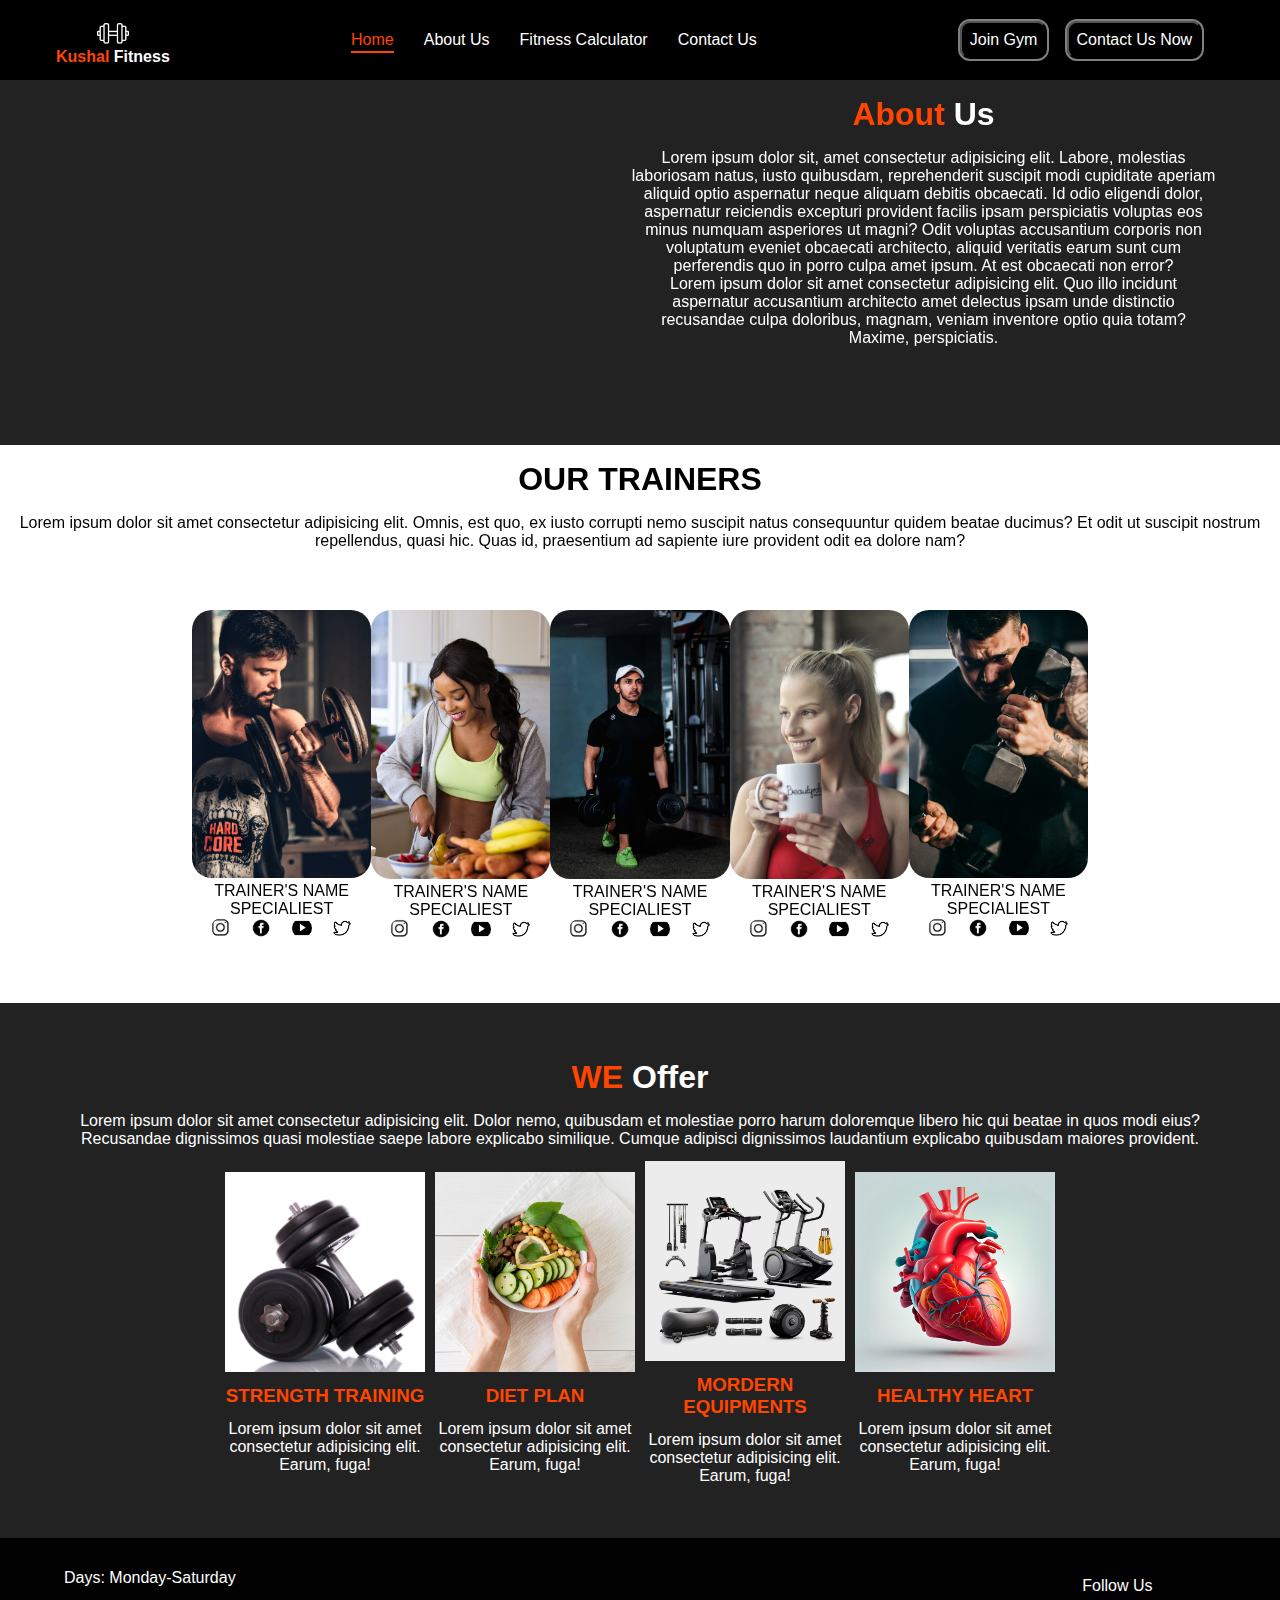
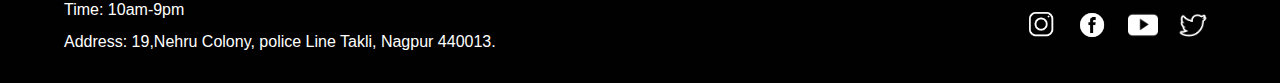
==== about.html @ 18bfcd04 "organising home and creating gallary section" ====
<!DOCTYPE html>
<html lang="en">

<head>
    <meta charset="UTF-8">
    <meta name="viewport" content="width=device-width, initial-scale=1.0">
    <title>Kushal Fitness</title>
    <link rel="stylesheet" href="./common.css">
    <link rel="stylesheet" href="./about.css">
    <link rel="shortcut icon" href="gymico.ico" type="image/x-icon">
</head>

<body>
    <div class="header">
        <div class="left">
            <img src="./logos/mainlogo.png" alt="Kushal fitness">
            <p><span class="orange">Kushal</span> Fitness</p>

        </div>
        <div class="mid">
            <ul class="navbar">
                <li><a href="#" class="active">Home</a></li>
                <li><a href="#">About Us</a></li>
                <li><a href="#">Fitness Calculator</a></li>
                <li><a href="#">Contact Us</a></li>
            </ul>
        </div>
        <div class="right">
            <button class="btn">Join Gym</button>
            <button class="btn">Contact Us Now</button>
        </div>
    </div>
    <!-- <div class="center-buttons">
        <div class="right">
            <button class="btn">Join Gym</button>
            <button class="btn">Contact Us Now</button>
        </div>
    </div> -->
    <div class="about-main">
        <div class="about-container">
            <iframe width="560" height="315" src="https://www.youtube.com/embed/f6t9TQqdUzg"
                title="YouTube video player" frameborder="0"
                allow="accelerometer; autoplay; clipboard-write; encrypted-media; gyroscope; picture-in-picture; web-share"
                allowfullscreen></iframe>
            <div class="main-container">
                <h1><span>About</span> Us</h1>
                <p>Lorem ipsum dolor sit, amet consectetur adipisicing elit. Labore, molestias laboriosam natus, iusto
                    quibusdam, reprehenderit suscipit modi cupiditate aperiam aliquid optio aspernatur neque aliquam
                    debitis obcaecati. Id odio eligendi dolor, aspernatur reiciendis excepturi provident facilis ipsam
                    perspiciatis voluptas eos minus numquam asperiores ut magni? Odit voluptas accusantium corporis non
                    voluptatum eveniet obcaecati architecto, aliquid veritatis earum sunt cum perferendis quo in porro
                    culpa amet ipsum. At est obcaecati non error?
                </p>
                <p>
                    Lorem ipsum dolor sit amet consectetur adipisicing elit. Quo illo incidunt aspernatur accusantium
                    architecto amet delectus ipsam unde distinctio recusandae culpa doloribus, magnam, veniam inventore
                    optio quia totam? Maxime, perspiciatis.
                </p>
            </div>
        </div>
    </div>
    <!-- <div class="part">
        <img src="aboutmainbackgroundedited.jpg" alt="">
    </div> -->
    <div class="our-trainers">
        <h1>OUR TRAINERS</h1>
        <p>Lorem ipsum dolor sit amet consectetur adipisicing elit. Omnis, est quo, ex iusto corrupti nemo suscipit
            natus consequuntur quidem beatae ducimus? Et odit ut suscipit nostrum repellendus, quasi hic. Quas id,
            praesentium ad sapiente iure provident odit ea dolore nam?</p>
        <div class="trainer-container">
            <div class="card">
                <img src="./Trainers/trainerone.jpg" alt="" width="100%">
                <div class="name">TRAINER'S NAME</div>
                <div class="spec">SPECIALIEST</div>
                <div class="follow">
                    <img src="./logos/insta.png" alt="instagram">
                    <img src="./logos/facebook.png" alt="facebook">
                    <img src="./logos/youtube.png" alt="youtube">
                    <img src="./logos/twitter.png" alt="twitter">
                </div>
            </div>
            <div class="card">
                <img src="./Trainers/trainertwo.jpg" alt="" width="100%">
                <div class="name">TRAINER'S NAME</div>
                <div class="spec">SPECIALIEST</div>
                <div class="follow">
                    <img src="./logos/insta.png" alt="instagram">
                    <img src="./logos/facebook.png" alt="facebook">
                    <img src="./logos/youtube.png" alt="youtube">
                    <img src="./logos/twitter.png" alt="twitter">
                </div>
            </div>
            <div class="card">
                <img src="./Trainers/trainerthree.jpg" alt="" width="100%">
                <div class="name">TRAINER'S NAME</div>
                <div class="spec">SPECIALIEST</div>
                <div class="follow">
                    <img src="./logos/insta.png" alt="instagram">
                    <img src="./logos/facebook.png" alt="facebook">
                    <img src="./logos/youtube.png" alt="youtube">
                    <img src="./logos/twitter.png" alt="twitter">
                </div>
            </div>
            <div class="card">
                <img src="./Trainers/trainerfour.jpg" alt="" width="100%">
                <div class="name">TRAINER'S NAME</div>
                <div class="spec">SPECIALIEST</div>
                <div class="follow">
                    <img src="./logos/insta.png" alt="instagram">
                    <img src="./logos/facebook.png" alt="facebook">
                    <img src="./logos/youtube.png" alt="youtube">
                    <img src="./logos/twitter.png" alt="twitter">
                </div>
            </div>
            <div class="card">
                <img src="Trainers/trainerfive.jpg" alt="" width="100%">
                <div class="name">TRAINER'S NAME</div>
                <div class="spec">SPECIALIEST</div>
                <div class="follow">
                    <img src="./logos/insta.png" alt="instagram">
                    <img src="./logos/facebook.png" alt="facebook">
                    <img src="./logos/youtube.png" alt="youtube">
                    <img src="./logos/twitter.png" alt="twitter">
                </div>
            </div>
        </div>
    </div>
    <div class="we-offer">
        <h1><span>WE</span> Offer</h1>
        <p>Lorem ipsum dolor sit amet consectetur adipisicing elit. Dolor nemo, quibusdam et molestiae porro harum
            doloremque libero hic qui beatae in quos modi eius? Recusandae dignissimos quasi molestiae saepe labore
            explicabo similique. Cumque adipisci dignissimos laudantium explicabo quibusdam maiores provident.</p>
        <div class="offer-container">
            <div class="of-card">
                <div class="img-cont strength">
                    <div class="effect"></div>
                </div>
                <h3>STRENGTH TRAINING</h3>
                <p>Lorem ipsum dolor sit amet consectetur adipisicing elit. Earum, fuga!</p>
            </div>
            <div class="of-card">
                <div class="img-cont diet">
                    <div class="effect"></div>
                </div>
                <h3>DIET PLAN</h3>
                <p>Lorem ipsum dolor sit amet consectetur adipisicing elit. Earum, fuga!</p>
            </div>
            <div class="of-card">
                <div class="img-cont equip">
                    <div class="effect"></div>
                </div>
                <h3>MORDERN EQUIPMENTS</h3>
                <p>Lorem ipsum dolor sit amet consectetur adipisicing elit. Earum, fuga!</p>
            </div>
            <div class="of-card">
                <div class="img-cont heart">
                    <div class="effect"></div>
                </div>
                <h3>HEALTHY HEART</h3>
                <p>Lorem ipsum dolor sit amet consectetur adipisicing elit. Earum, fuga!</p>
            </div>
        </div>
    </div>
    <div class="lower-footer">
        <div class="footer">
            <div class="shedule">
                Days: Monday-Saturday
                <br>
                Time: 10am-9pm
                <br>
                Address: 19,Nehru Colony, police Line Takli, Nagpur 440013.
            </div>
            <div class="follow">
                <p>Follow Us</p>
                <img src="./logos/insta.png" alt="instagram">
                <img src="./logos/facebook.png" alt="facebook">
                <img src="./logos/youtube.png" alt="youtube">
                <img src="./logos/twitter.png" alt="twitter">
            </div>
        </div>
    </div>
</body>

</html>
---- common.css ----
*{
    margin: 0;
    padding: 0;
    box-sizing: border-box;
}
body{
    font-family: 'Geologica', sans-serif;
    /* background-image: url('backgroundhorizontal.jpg'); */
    /* background-position: center; */
    /* background-size: cover;
    background-repeat: no-repeat; */
    /* background-color: black; */
}
.header{
    display: flex;
    justify-content: space-between;
    padding: 0 3.5em;
    width: 100%;
    height: 5em;
    align-items: center;
    background-color: black;
}
.orange{
    color: orangered
}
.left{
    text-align: center;
    color: white;
    font-weight: 800;
    font-size: 1em;
    line-height: .75em;
    animation-name: logorotate;
    animation-iteration-count: 1;
    animation-duration: 0.75s;
    
}
@keyframes logorotate {
    from{
        transform: rotateY(0deg);
    }
    to{
        transform: rotateY(360deg);
    }
   
}
.left img{
    filter: invert(100%);
    width: 2rem;
}
.right{
    width: 17.875em;
    justify-content: center;
    display: flex;
    justify-content: center;    
}
.navbar li{
    display: inline-block;
    font-size: 1em;
}
.navbar li a{
    color: white;
    text-decoration: none;
    margin: 2.125rem 0.8rem;
}
.navbar li a:hover, .navbar li a.active{
    color: orangered;
    cursor: pointer;
    border-bottom: 2px solid orangered;
    padding: 3px 0px;

}
.btn{
    font-family: 'Geologica', sans-serif;
    margin: 0 0.6em;
    padding: 0.5em 0.5em;
    outline: 0.125em solid gray;
    border-radius: 0.625em;
    background-color: black;
    color: white;
    font-size: 1em;
}
.btn:hover{
    background-color: orangered;
    border: 2px solid white;
    color: white;
    cursor: pointer;
    transform: scale(1.125); 
}


/* --------------FOOTER---------------- */
/* .lower-footer{
    display: none;
} */
.lower-footer .footer{
    color: white;
    width: 100%;
    background-color: rgba(1,1,1,1);
    padding: 1.5em 4em;
    display: flex;
    justify-content: space-between;
    /* margin-top: 2em; */
}
.lower-footer .shedule{
    line-height: 2;
}
.lower-footer .follow{
    text-align: center;
    line-height: 3;
}
.lower-footer .follow img{
    width: 30px;
    filter: invert(100%);
    margin: 0 0.5rem;
}
.lower-footer .follow img:hover{
    transform: scale(1.5);
}
---- about.css ----
.about-main{
    background-color: #222222;
}
.about-container{
    width: 90%;
    margin: 0px auto;
    display: flex;
    justify-content: space-between;
}
iframe{
    margin: 25px;
}
.main-container{
    text-align: center;
    width: 55%;
    color: white;
}
.part img{
    width: 100%;
}
.our-trainers{
    text-align: center;
}
.trainer-container{
    width: 70%;
    display: flex;
    margin: 60px auto;
    justify-content: space-evenly;
}
.card{
    width: 200px;
    text-align: center;
}
.card img{
    border-radius: 20px;
}
.card:hover{
    transform: translateY(-30px);
}
.follow img{
    width: 20px;
    /* filter: invert(100%); */
    margin: 0 0.5rem;
}
.follow img:hover{
    transform: scale(1.5);
}
/* =========WE-OFFER======== */
.we-offer{
    background-color: #222222;
    color: white;
    text-align: center;
    padding: 40px;
}
span{
    color: orangered;
}
h3{
    margin: 13px 0px;
    color: orangered;
}
h1{
    margin: 0.5em 0em;
}
.offer-container{
    width: 70%;
    display: flex;
    justify-content: space-evenly;
    margin: 0px auto;
}
.img-cont{
    width: 200px;
    height: 200px; 
}
.strength{
    background-image:url('./Weoffer/big-dumbbells-white.jpg');
    background-size: contain;
}
.diet{
    background-image:url('./Weoffer/diet.avif');
    background-size: contain;
}
.equip{
    background-image:url('./Weoffer/Modern\ Equipments.avif');
    background-size: contain;
}
.heart{
    background-image:url('./Weoffer/healty\ heart.avif');
    background-size: contain;
}
.effect{
    width: inherit;
    height: inherit;
}
.effect:hover{
    background-image: radial-gradient(circle at center, rgba(0,0,0,0.3) 0%,rgba(0,0,0,0.8) 100%);
}
.of-card p{
    color: white;
}
.of-card{
    width: 300px;
    text-align: center;
    display: flex;
    flex-direction: column;
    align-items: center;
    height: 350px;
    justify-content: center;
}
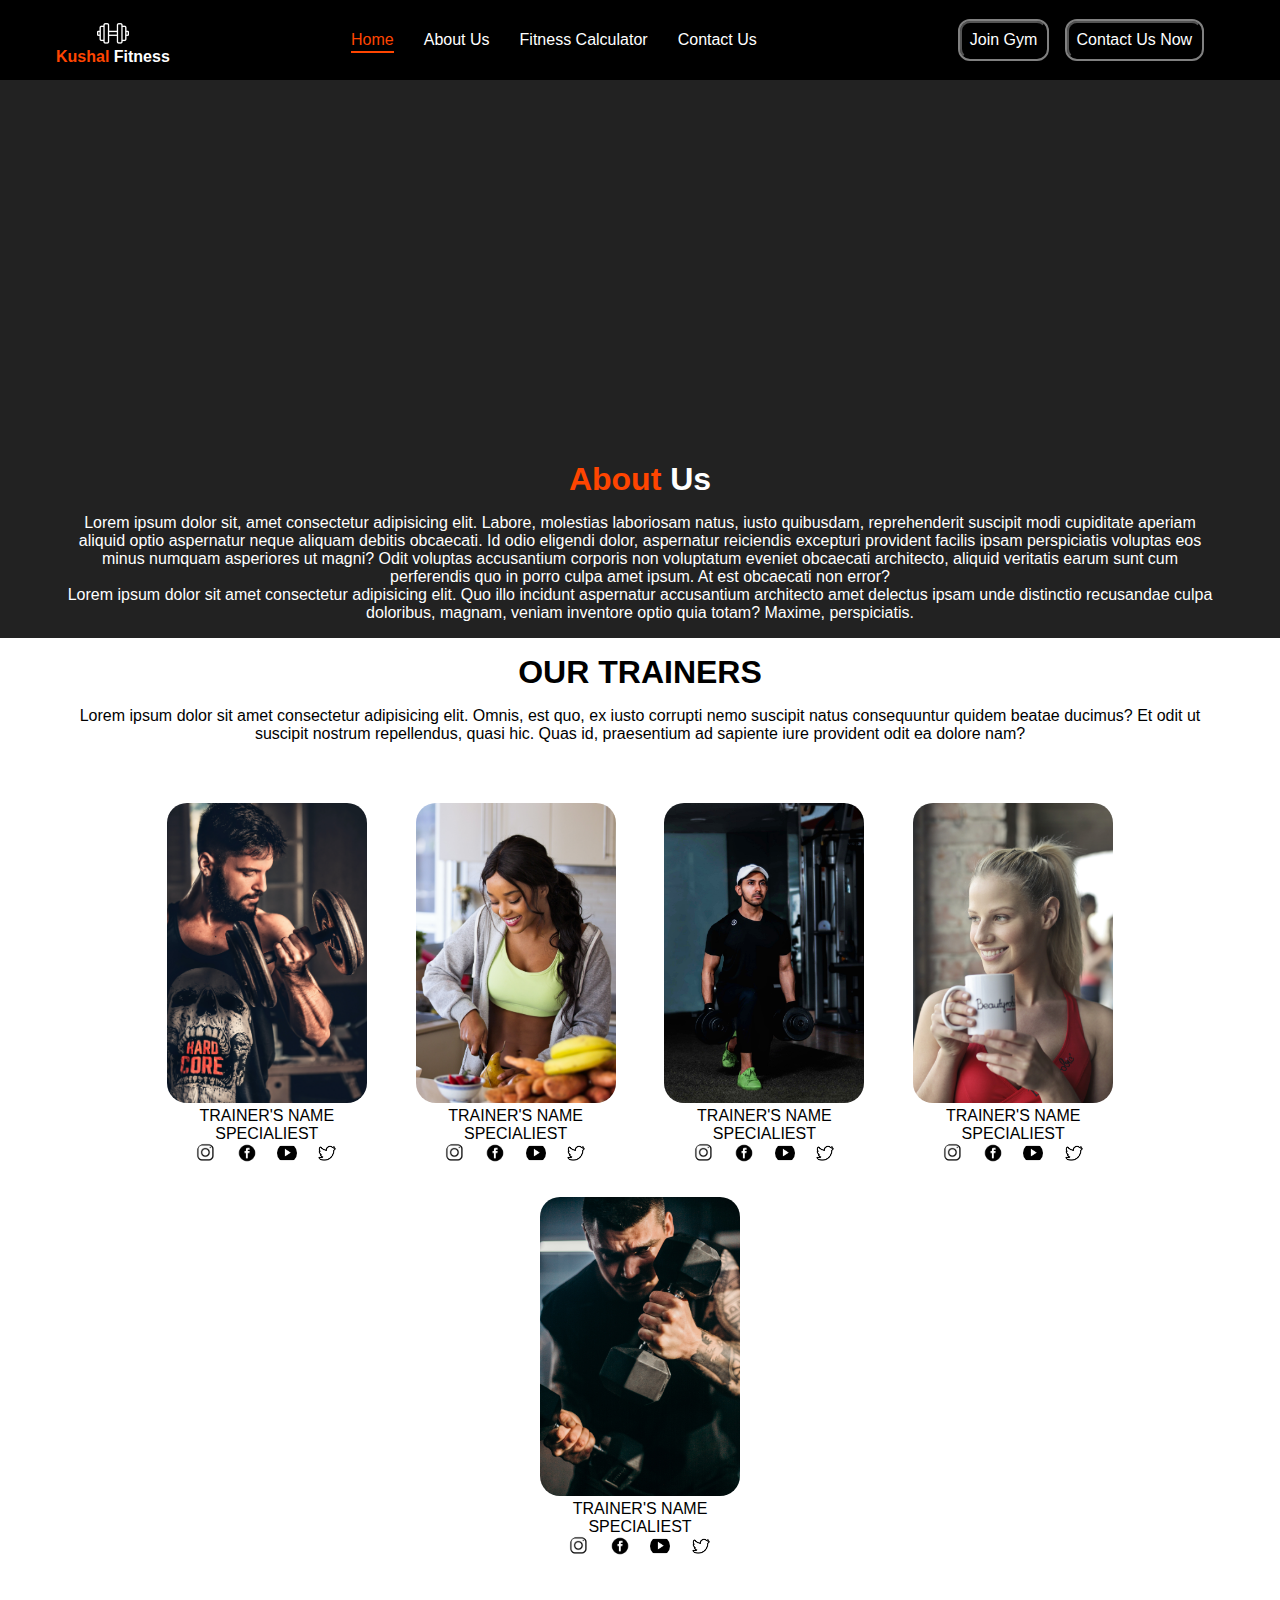
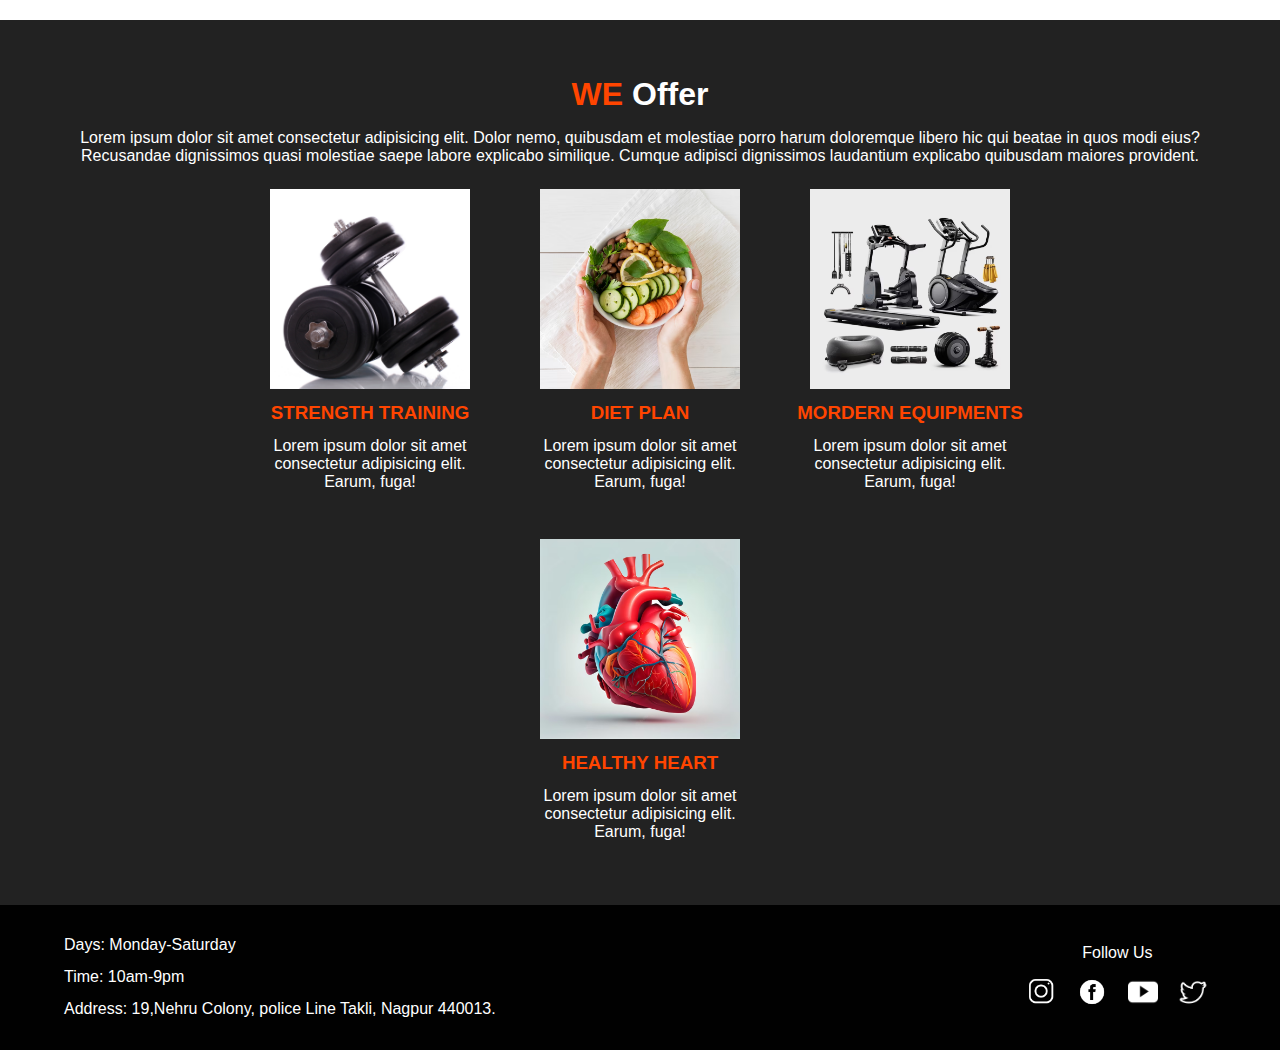
==== commit 0d6615f6: "Making about page responsive" ====
--- a/about.html
+++ b/about.html
@@ -26,17 +26,20 @@
             </ul>
         </div>
         <div class="right">
-            <button class="btn">Join Gym</button>
+            <button class="btn" >Join Gym</button>
             <button class="btn">Contact Us Now</button>
         </div>
+        <div class="hidemenu">
+            <img src="./3line.png" alt="">
+        </div>
     </div>
-    <!-- <div class="center-buttons">
-        <div class="right">
-            <button class="btn">Join Gym</button>
-            <button class="btn">Contact Us Now</button>
+    <div class="about-main">
+        <div class="center-buttons">
+            <div class="right">
+                <button class="btn joi">Join Gym</button>
+                <button class="btn">Contact Us Now</button>
+            </div>
         </div>
-    </div> -->
-    <div class="about-main">
         <div class="about-container">
             <iframe width="560" height="315" src="https://www.youtube.com/embed/f6t9TQqdUzg"
                 title="YouTube video player" frameborder="0"
@@ -64,7 +67,7 @@
     </div> -->
     <div class="our-trainers">
         <h1>OUR TRAINERS</h1>
-        <p>Lorem ipsum dolor sit amet consectetur adipisicing elit. Omnis, est quo, ex iusto corrupti nemo suscipit
+        <p style="width: 90%; margin: 0px auto;">Lorem ipsum dolor sit amet consectetur adipisicing elit. Omnis, est quo, ex iusto corrupti nemo suscipit
             natus consequuntur quidem beatae ducimus? Et odit ut suscipit nostrum repellendus, quasi hic. Quas id,
             praesentium ad sapiente iure provident odit ea dolore nam?</p>
         <div class="trainer-container">
--- a/common.css
+++ b/common.css
@@ -5,12 +5,8 @@
 }
 body{
     font-family: 'Geologica', sans-serif;
-    /* background-image: url('backgroundhorizontal.jpg'); */
-    /* background-position: center; */
-    /* background-size: cover;
-    background-repeat: no-repeat; */
-    /* background-color: black; */
 }
+/* ---HEADER--- */
 .header{
     display: flex;
     justify-content: space-between;
@@ -19,9 +15,6 @@
     height: 5em;
     align-items: center;
     background-color: black;
-}
-.orange{
-    color: orangered
 }
 .left{
     text-align: center;
@@ -34,6 +27,13 @@
     animation-duration: 0.75s;
     
 }
+.left img{
+    filter: invert(100%);
+    width: 2rem;
+}
+.orange{
+    color: orangered
+}
 @keyframes logorotate {
     from{
         transform: rotateY(0deg);
@@ -42,10 +42,6 @@
         transform: rotateY(360deg);
     }
    
-}
-.left img{
-    filter: invert(100%);
-    width: 2rem;
 }
 .right{
     width: 17.875em;
@@ -86,8 +82,30 @@
     cursor: pointer;
     transform: scale(1.125); 
 }
-
-
+h1{
+    margin: 1em auto;
+}
+/* ====CENTER BUTTON AND HIDEMENU===== */
+.center-buttons{
+    display: none;
+}
+.center-buttons .right{
+    width: 50vw;
+    margin: 20px auto;
+}
+.center-buttons .btn{
+    width: 100%;
+}
+.hidemenu{
+    filter: invert(100%);
+    width: 2rem;
+}
+.hidemenu img{
+    width: 100%;
+}
+.hidemenu{
+    display: none;
+}
 /* --------------FOOTER---------------- */
 /* .lower-footer{
     display: none;
@@ -115,4 +133,49 @@
 }
 .lower-footer .follow img:hover{
     transform: scale(1.5);
+}
+/* ---HEADER RESPONSIVE---*/
+@media (max-width:992px){
+    .header .right{
+        display: none;
+    }
+    .center-buttons{
+        display: block;
+    }
+}
+@media (max-width:768px){
+    .center-buttons .right{
+        display: flex;
+        flex-direction: column;
+    }
+    .center-buttons .btn{
+        margin-bottom: 15px;
+    }
+}
+@media (max-width:700px){
+    .hidemenu{
+        display: block;
+    }
+    .mid{
+        display: none;
+    }
+    .center-buttons{
+        display: none;
+    }
+}
+
+/* ---FOOTER RESPONSIVE--- */
+@media (max-width:768px){
+    .lower-footer .footer{
+        display: flex;
+        flex-direction: column;
+    }
+    .lower-footer .shedule{
+        order: 2;
+        text-align: center
+    }
+    .lower-footer .follow{
+        order: 1;
+    }
+
 }--- a/about.css
+++ b/about.css
@@ -22,20 +22,24 @@
     text-align: center;
 }
 .trainer-container{
-    width: 70%;
+    width: 80%;
     display: flex;
-    margin: 60px auto;
+    margin: 45px auto;
     justify-content: space-evenly;
+    flex-wrap: wrap;
 }
 .card{
     width: 200px;
     text-align: center;
+    transition: all 0.5s;
+    transition-timing-function: ease-out;
+    margin: 15px 10px; 
 }
 .card img{
     border-radius: 20px;
 }
 .card:hover{
-    transform: translateY(-30px);
+    transform: translate(0, -30px);
 }
 .follow img{
     width: 20px;
@@ -67,6 +71,7 @@
     display: flex;
     justify-content: space-evenly;
     margin: 0px auto;
+    flex-wrap: wrap;
 }
 .img-cont{
     width: 200px;
@@ -99,11 +104,76 @@
     color: white;
 }
 .of-card{
-    width: 300px;
+    width: 240px;
     text-align: center;
     display: flex;
     flex-direction: column;
     align-items: center;
     height: 350px;
     justify-content: center;
+}
+/* ===MEDIA QUERIES=== */
+@media (max-width:1400px){
+    .about-container{
+        width: 100%;
+        margin: 0px auto;
+        display: flex;
+        flex-direction: column;
+        justify-content: space-between;
+        align-items: center;
+    }
+    .main-container{
+        text-align: center;
+        width: 90%;
+        margin: 0em auto;
+        margin-bottom: 1em;
+        color: white;
+    }
+}
+@media (max-width:1200px){
+
+}
+@media (max-width:992px){
+    .about-main{
+        padding-top: 15px;
+    }
+}
+@media (max-width:766px){
+
+    
+}
+@media (max-width:700px){
+    
+}
+@media (max-width:677px){
+    
+}
+@media (max-width:600px){
+    iframe{
+        width: 90%;
+    }
+}
+@media (max-width:768px){
+    .center-buttons .right{
+        display: flex;
+        flex-direction: column;
+    }
+    .center-buttons .btn{
+        margin-bottom: 15px;
+    }
+    .center-buttons .right{
+        width: 50vw;
+        margin: 0px auto;
+    }
+}
+@media (max-width:550px){
+    .card{
+        width: 100%;
+    }
+    .name,.spec{
+        font-size: 2em;
+    }
+    .card .follow img{
+        width: 2em;
+    }
 }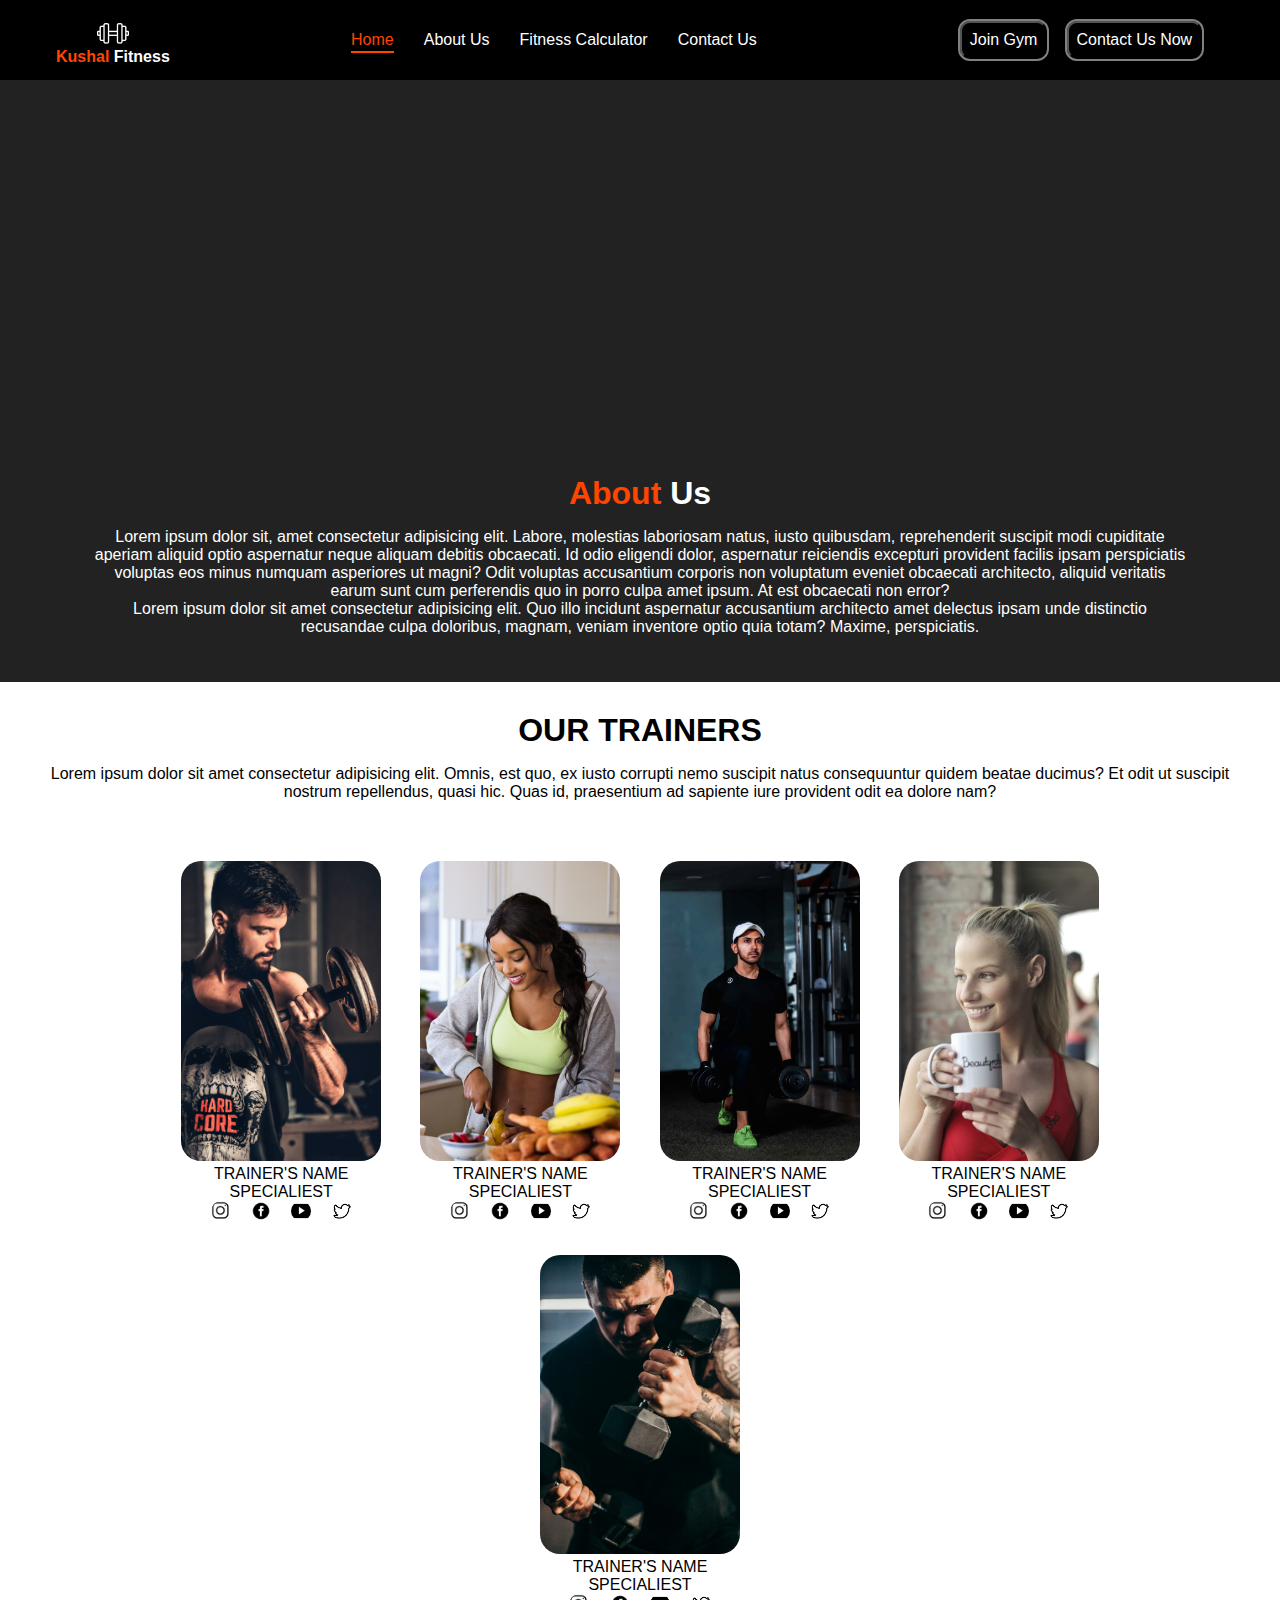
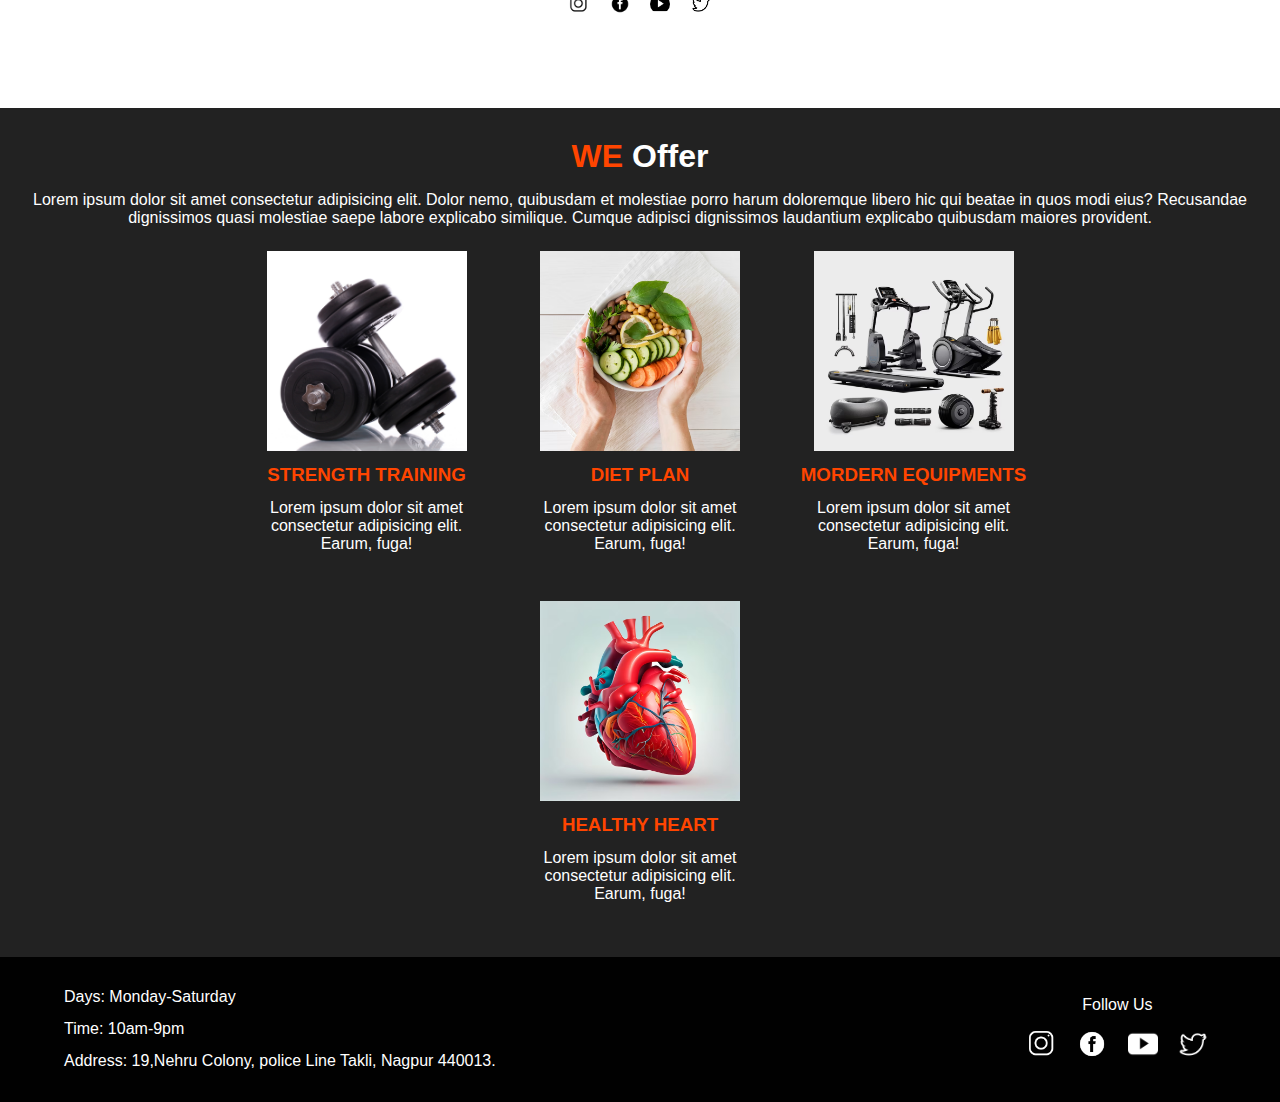
==== commit e5cb83e0: "join page responsive" ====
--- a/about.html
+++ b/about.html
@@ -67,7 +67,7 @@
     </div> -->
     <div class="our-trainers">
         <h1>OUR TRAINERS</h1>
-        <p style="width: 90%; margin: 0px auto;">Lorem ipsum dolor sit amet consectetur adipisicing elit. Omnis, est quo, ex iusto corrupti nemo suscipit
+        <p >Lorem ipsum dolor sit amet consectetur adipisicing elit. Omnis, est quo, ex iusto corrupti nemo suscipit
             natus consequuntur quidem beatae ducimus? Et odit ut suscipit nostrum repellendus, quasi hic. Quas id,
             praesentium ad sapiente iure provident odit ea dolore nam?</p>
         <div class="trainer-container">
--- a/common.css
+++ b/common.css
@@ -83,7 +83,7 @@
     transform: scale(1.125); 
 }
 h1{
-    margin: 1em auto;
+    margin-bottom: 0.5em;
 }
 /* ====CENTER BUTTON AND HIDEMENU===== */
 .center-buttons{
--- a/about.css
+++ b/about.css
@@ -1,5 +1,6 @@
 .about-main{
     background-color: #222222;
+    padding: 30px;
 }
 .about-container{
     width: 90%;
@@ -20,6 +21,7 @@
 }
 .our-trainers{
     text-align: center;
+    padding: 30px;
 }
 .trainer-container{
     width: 80%;
@@ -54,7 +56,7 @@
     background-color: #222222;
     color: white;
     text-align: center;
-    padding: 40px;
+    padding: 30px;
 }
 span{
     color: orangered;
@@ -62,9 +64,6 @@
 h3{
     margin: 13px 0px;
     color: orangered;
-}
-h1{
-    margin: 0.5em 0em;
 }
 .offer-container{
     width: 70%;
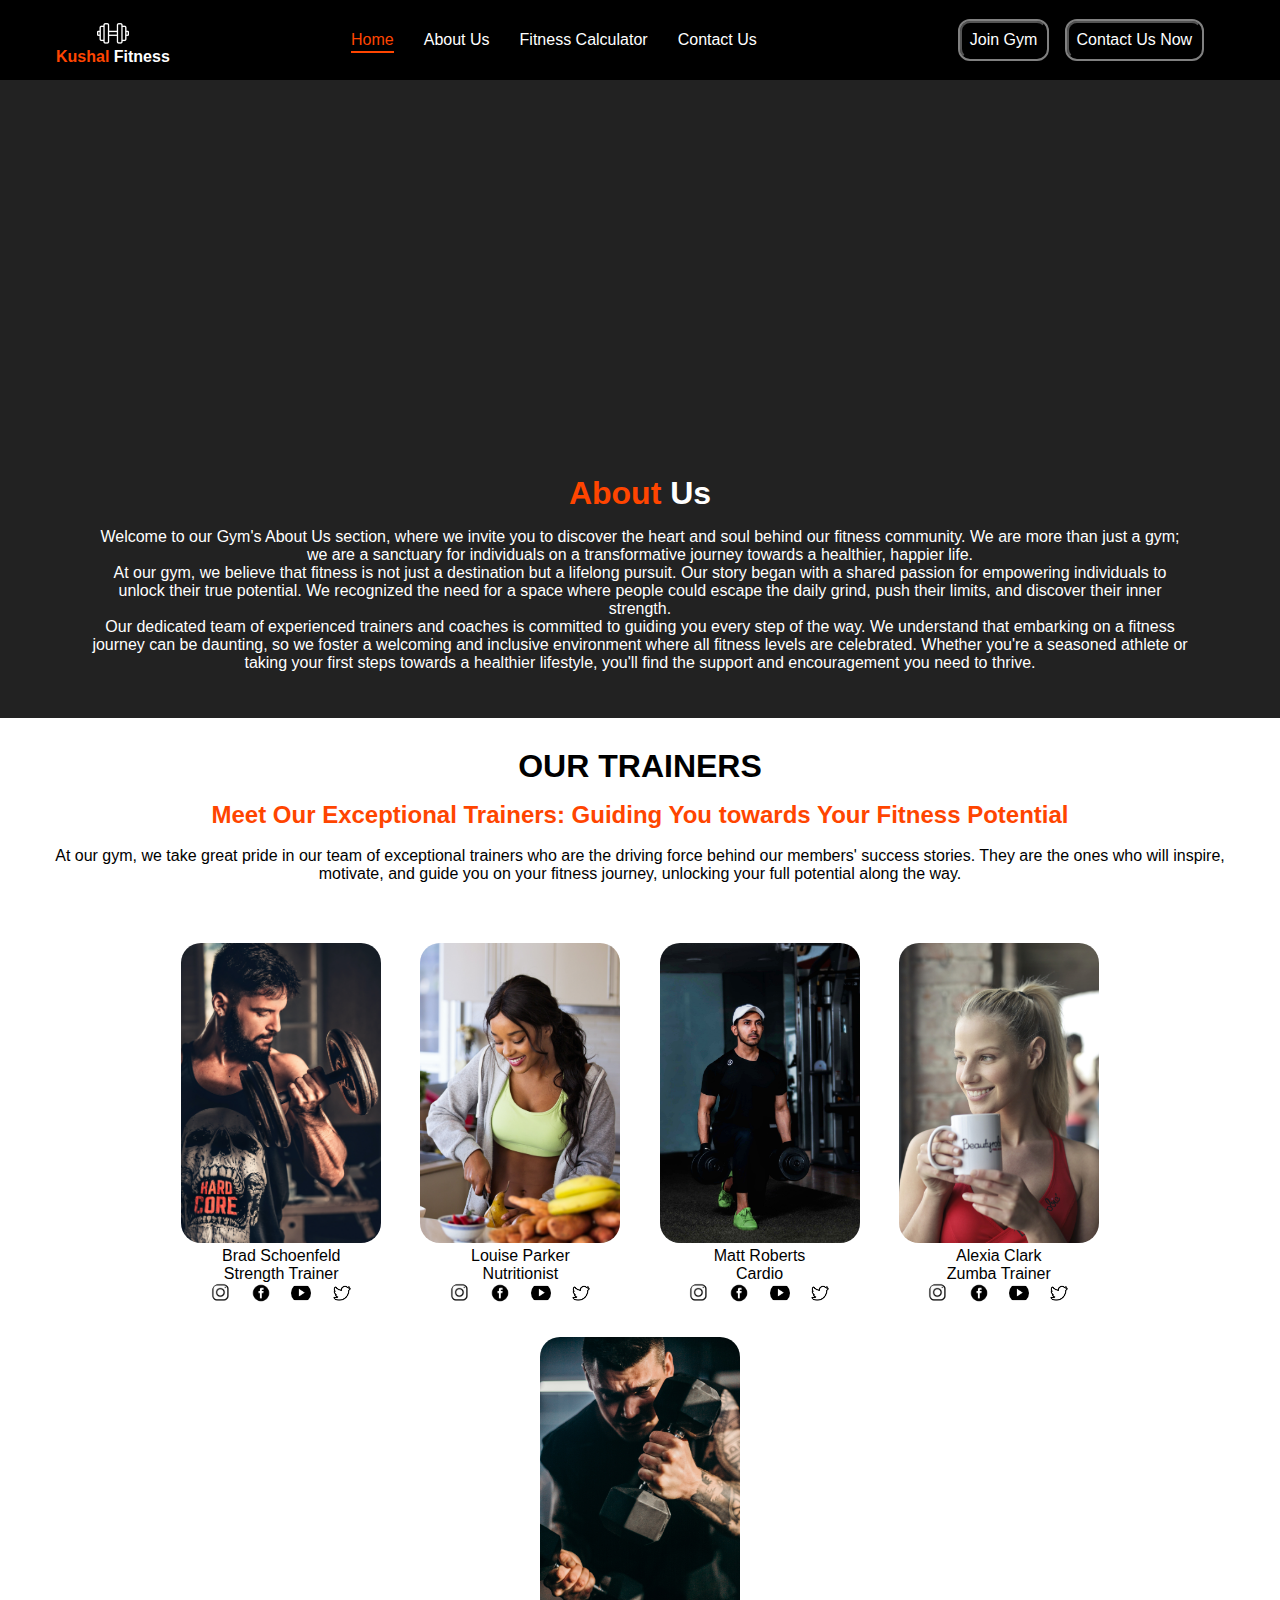
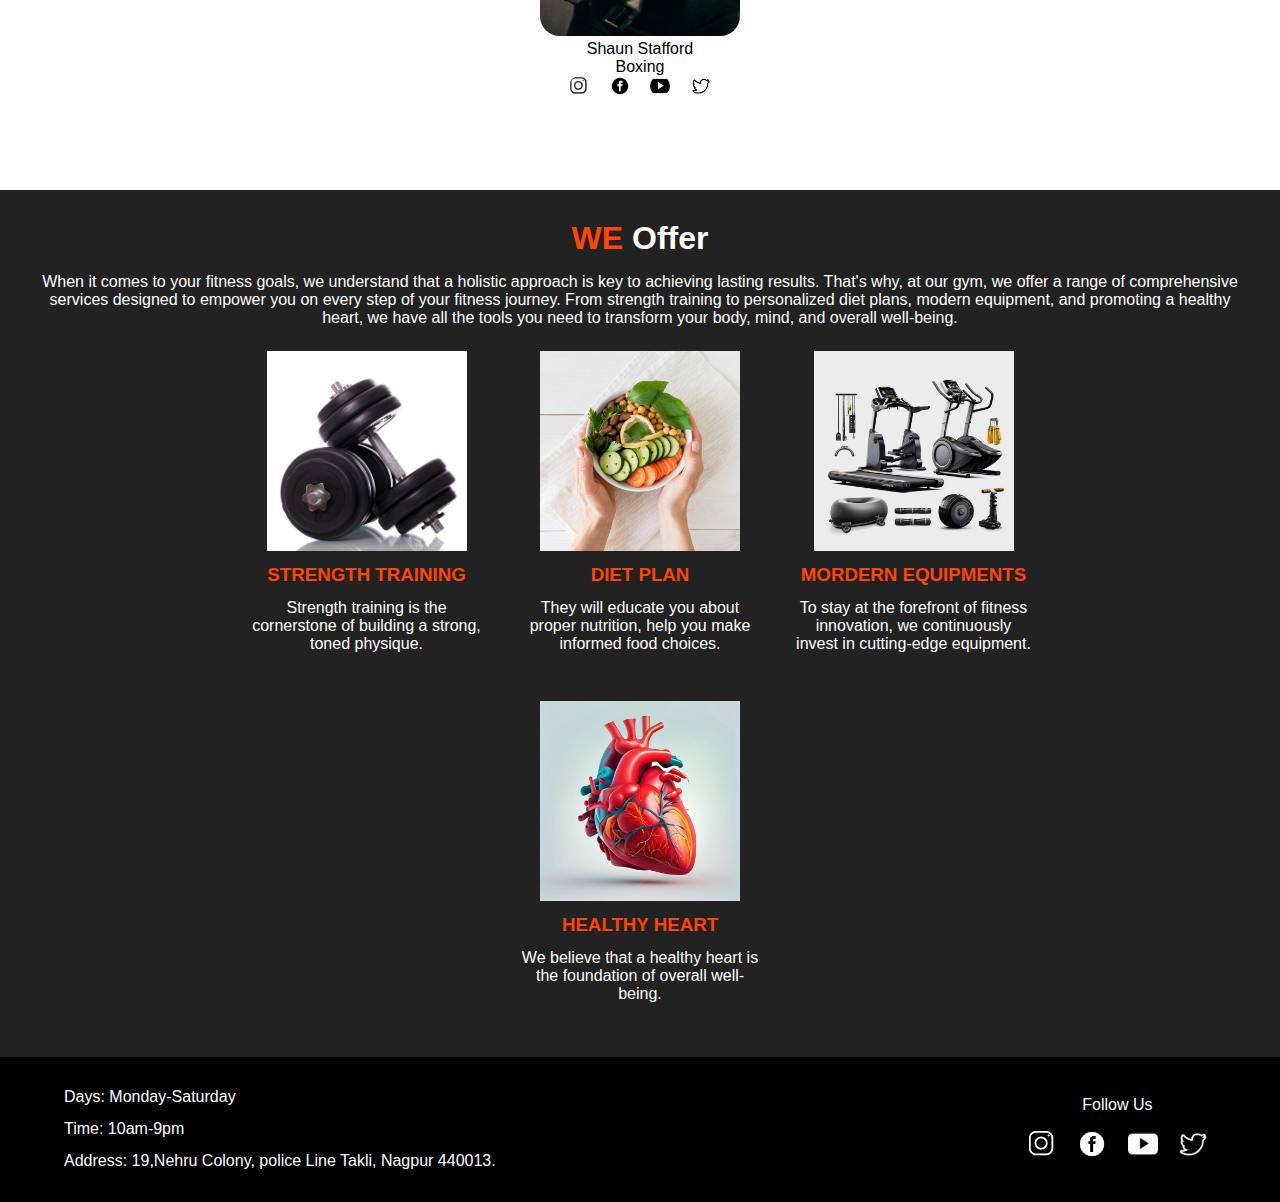
==== commit 0a020db3: "changing lorem ipsm organising code" ====
--- a/about.html
+++ b/about.html
@@ -26,7 +26,7 @@
             </ul>
         </div>
         <div class="right">
-            <button class="btn" >Join Gym</button>
+            <button class="btn">Join Gym</button>
             <button class="btn">Contact Us Now</button>
         </div>
         <div class="hidemenu">
@@ -46,18 +46,24 @@
                 allow="accelerometer; autoplay; clipboard-write; encrypted-media; gyroscope; picture-in-picture; web-share"
                 allowfullscreen></iframe>
             <div class="main-container">
-                <h1><span>About</span> Us</h1>
-                <p>Lorem ipsum dolor sit, amet consectetur adipisicing elit. Labore, molestias laboriosam natus, iusto
-                    quibusdam, reprehenderit suscipit modi cupiditate aperiam aliquid optio aspernatur neque aliquam
-                    debitis obcaecati. Id odio eligendi dolor, aspernatur reiciendis excepturi provident facilis ipsam
-                    perspiciatis voluptas eos minus numquam asperiores ut magni? Odit voluptas accusantium corporis non
-                    voluptatum eveniet obcaecati architecto, aliquid veritatis earum sunt cum perferendis quo in porro
-                    culpa amet ipsum. At est obcaecati non error?
+                <h1 style="text-align: center;"><span>About</span> Us</h1>
+                <p>
+                    Welcome to our Gym's About Us section, where we invite you to discover the heart and soul behind our
+                    fitness community. We are more than just a gym; we are a sanctuary for individuals on a
+                    transformative journey towards a healthier, happier life.
                 </p>
                 <p>
-                    Lorem ipsum dolor sit amet consectetur adipisicing elit. Quo illo incidunt aspernatur accusantium
-                    architecto amet delectus ipsam unde distinctio recusandae culpa doloribus, magnam, veniam inventore
-                    optio quia totam? Maxime, perspiciatis.
+                    At our gym, we believe that fitness is not just a destination but a lifelong pursuit. Our story
+                    began with a shared passion for empowering individuals to unlock their true potential. We recognized
+                    the need for a space where people could escape the daily grind, push their limits, and discover
+                    their inner strength.
+                </p>
+                <p>
+                    Our dedicated team of experienced trainers and coaches is committed to guiding you every step of the
+                    way. We understand that embarking on a fitness journey can be daunting, so we foster a welcoming and
+                    inclusive environment where all fitness levels are celebrated. Whether you're a seasoned athlete or
+                    taking your first steps towards a healthier lifestyle, you'll find the support and encouragement you
+                    need to thrive.
                 </p>
             </div>
         </div>
@@ -67,14 +73,15 @@
     </div> -->
     <div class="our-trainers">
         <h1>OUR TRAINERS</h1>
-        <p >Lorem ipsum dolor sit amet consectetur adipisicing elit. Omnis, est quo, ex iusto corrupti nemo suscipit
-            natus consequuntur quidem beatae ducimus? Et odit ut suscipit nostrum repellendus, quasi hic. Quas id,
-            praesentium ad sapiente iure provident odit ea dolore nam?</p>
+        <h2>
+            Meet Our Exceptional Trainers: Guiding You towards Your Fitness Potential</h2>
+        <br>
+        <p>At our gym, we take great pride in our team of exceptional trainers who are the driving force behind our members' success stories. They are the ones who will inspire, motivate, and guide you on your fitness journey, unlocking your full potential along the way.</p>
         <div class="trainer-container">
             <div class="card">
                 <img src="./Trainers/trainerone.jpg" alt="" width="100%">
-                <div class="name">TRAINER'S NAME</div>
-                <div class="spec">SPECIALIEST</div>
+                <div class="name">Brad Schoenfeld</div>
+                <div class="spec">Strength Trainer</div>
                 <div class="follow">
                     <img src="./logos/insta.png" alt="instagram">
                     <img src="./logos/facebook.png" alt="facebook">
@@ -84,8 +91,8 @@
             </div>
             <div class="card">
                 <img src="./Trainers/trainertwo.jpg" alt="" width="100%">
-                <div class="name">TRAINER'S NAME</div>
-                <div class="spec">SPECIALIEST</div>
+                <div class="name">Louise Parker</div>
+                <div class="spec">Nutritionist</div>
                 <div class="follow">
                     <img src="./logos/insta.png" alt="instagram">
                     <img src="./logos/facebook.png" alt="facebook">
@@ -95,8 +102,8 @@
             </div>
             <div class="card">
                 <img src="./Trainers/trainerthree.jpg" alt="" width="100%">
-                <div class="name">TRAINER'S NAME</div>
-                <div class="spec">SPECIALIEST</div>
+                <div class="name">Matt Roberts</div>
+                <div class="spec">Cardio</div>
                 <div class="follow">
                     <img src="./logos/insta.png" alt="instagram">
                     <img src="./logos/facebook.png" alt="facebook">
@@ -106,8 +113,8 @@
             </div>
             <div class="card">
                 <img src="./Trainers/trainerfour.jpg" alt="" width="100%">
-                <div class="name">TRAINER'S NAME</div>
-                <div class="spec">SPECIALIEST</div>
+                <div class="name">Alexia Clark</div>
+                <div class="spec">Zumba Trainer</div>
                 <div class="follow">
                     <img src="./logos/insta.png" alt="instagram">
                     <img src="./logos/facebook.png" alt="facebook">
@@ -117,8 +124,8 @@
             </div>
             <div class="card">
                 <img src="Trainers/trainerfive.jpg" alt="" width="100%">
-                <div class="name">TRAINER'S NAME</div>
-                <div class="spec">SPECIALIEST</div>
+                <div class="name">Shaun Stafford</div>
+                <div class="spec">Boxing</div>
                 <div class="follow">
                     <img src="./logos/insta.png" alt="instagram">
                     <img src="./logos/facebook.png" alt="facebook">
@@ -130,37 +137,35 @@
     </div>
     <div class="we-offer">
         <h1><span>WE</span> Offer</h1>
-        <p>Lorem ipsum dolor sit amet consectetur adipisicing elit. Dolor nemo, quibusdam et molestiae porro harum
-            doloremque libero hic qui beatae in quos modi eius? Recusandae dignissimos quasi molestiae saepe labore
-            explicabo similique. Cumque adipisci dignissimos laudantium explicabo quibusdam maiores provident.</p>
+        <p>When it comes to your fitness goals, we understand that a holistic approach is key to achieving lasting results. That's why, at our gym, we offer a range of comprehensive services designed to empower you on every step of your fitness journey. From strength training to personalized diet plans, modern equipment, and promoting a healthy heart, we have all the tools you need to transform your body, mind, and overall well-being.</p>
         <div class="offer-container">
             <div class="of-card">
                 <div class="img-cont strength">
                     <div class="effect"></div>
                 </div>
                 <h3>STRENGTH TRAINING</h3>
-                <p>Lorem ipsum dolor sit amet consectetur adipisicing elit. Earum, fuga!</p>
+                <p>Strength training is the cornerstone of building a strong, toned physique. </p>
             </div>
             <div class="of-card">
                 <div class="img-cont diet">
                     <div class="effect"></div>
                 </div>
                 <h3>DIET PLAN</h3>
-                <p>Lorem ipsum dolor sit amet consectetur adipisicing elit. Earum, fuga!</p>
+                <p>They will educate you about proper nutrition, help you make informed food choices.</p>
             </div>
             <div class="of-card">
                 <div class="img-cont equip">
                     <div class="effect"></div>
                 </div>
                 <h3>MORDERN EQUIPMENTS</h3>
-                <p>Lorem ipsum dolor sit amet consectetur adipisicing elit. Earum, fuga!</p>
+                <p>To stay at the forefront of fitness innovation, we continuously invest in cutting-edge equipment.</p>
             </div>
             <div class="of-card">
                 <div class="img-cont heart">
                     <div class="effect"></div>
                 </div>
                 <h3>HEALTHY HEART</h3>
-                <p>Lorem ipsum dolor sit amet consectetur adipisicing elit. Earum, fuga!</p>
+                <p>We believe that a healthy heart is the foundation of overall well-being.</p>
             </div>
         </div>
     </div>
--- a/about.css
+++ b/about.css
@@ -12,7 +12,7 @@
     margin: 25px;
 }
 .main-container{
-    text-align: center;
+    /* text-align: center; */
     width: 55%;
     color: white;
 }
@@ -22,6 +22,9 @@
 .our-trainers{
     text-align: center;
     padding: 30px;
+}
+h2{
+    color: orangered;
 }
 .trainer-container{
     width: 80%;
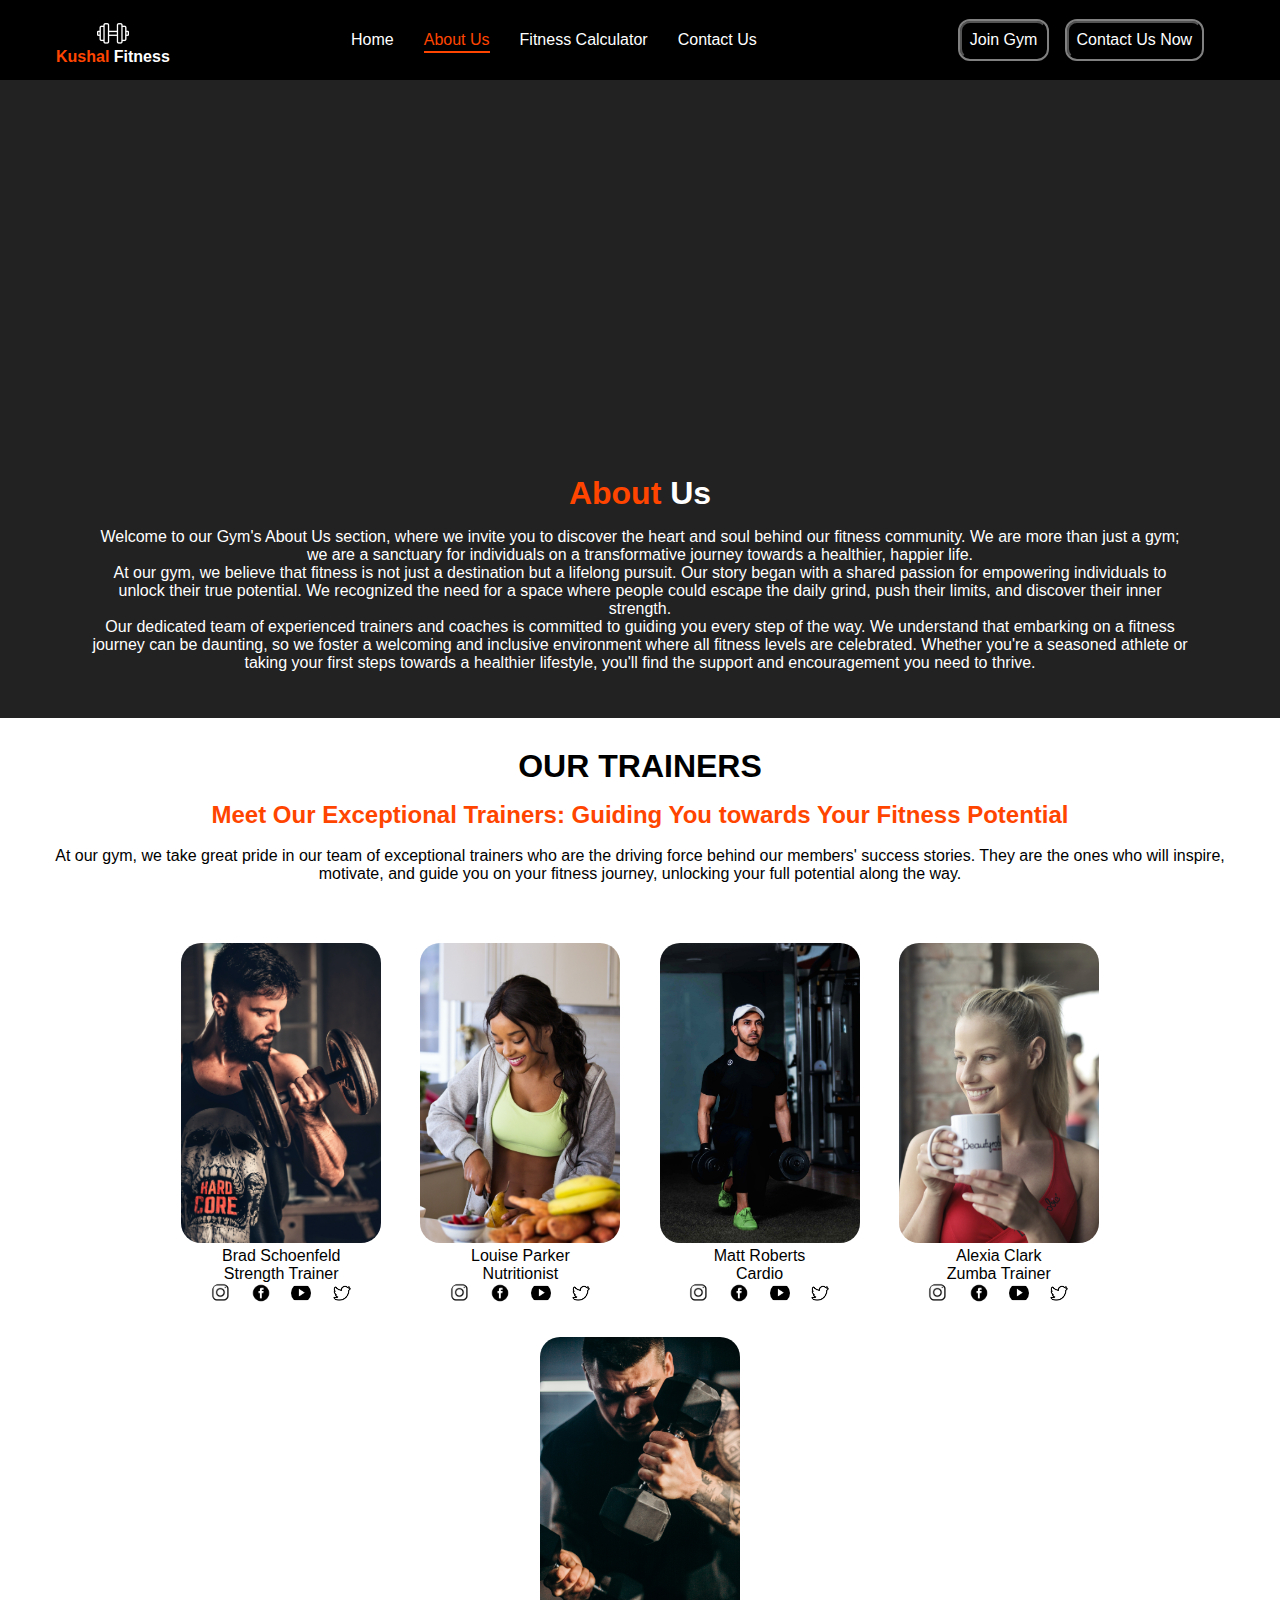
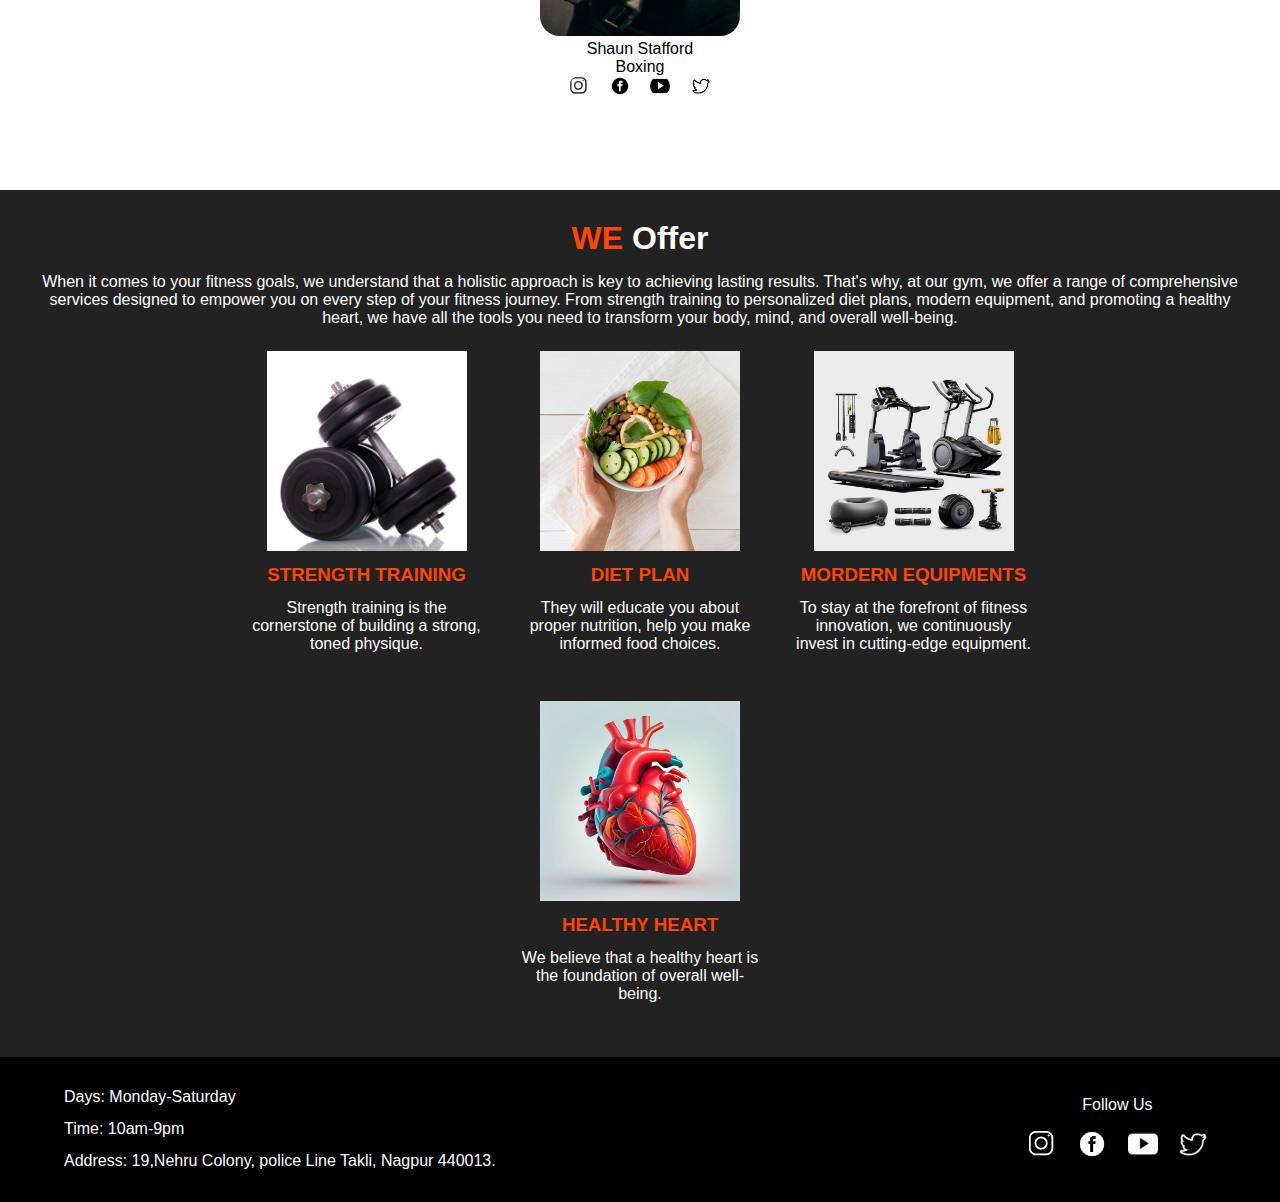
==== commit d881f3c0: "Linking pages" ====
--- a/about.html
+++ b/about.html
@@ -7,7 +7,7 @@
     <title>Kushal Fitness</title>
     <link rel="stylesheet" href="./common.css">
     <link rel="stylesheet" href="./about.css">
-    <link rel="shortcut icon" href="gymico.ico" type="image/x-icon">
+    <link rel="shortcut icon" href="./logos/favicon.ico" type="image/x-icon">
 </head>
 
 <body>
@@ -19,25 +19,25 @@
         </div>
         <div class="mid">
             <ul class="navbar">
-                <li><a href="#" class="active">Home</a></li>
-                <li><a href="#">About Us</a></li>
+                <li><a href="./index.html">Home</a></li>
+                <li><a href="./about.html" class="active">About Us</a></li>
                 <li><a href="#">Fitness Calculator</a></li>
-                <li><a href="#">Contact Us</a></li>
+                <li><a href="./contact.html">Contact Us</a></li>
             </ul>
         </div>
         <div class="right">
-            <button class="btn">Join Gym</button>
-            <button class="btn">Contact Us Now</button>
+            <button class="btn"><a href="./join.html">Join Gym</a></button>
+            <button class="btn"><a href="./contact.html">Contact Us Now</a></button>
         </div>
         <div class="hidemenu">
-            <img src="./3line.png" alt="">
+            <img src="./logos/3line.png" alt="menu">
         </div>
     </div>
     <div class="about-main">
         <div class="center-buttons">
             <div class="right">
-                <button class="btn joi">Join Gym</button>
-                <button class="btn">Contact Us Now</button>
+                <button class="btn"><a href="./join.html">Join Gym</a></button>
+                <button class="btn"><a href="./contact.html">Contact Us Now</a></button>
             </div>
         </div>
         <div class="about-container">
@@ -76,7 +76,9 @@
         <h2>
             Meet Our Exceptional Trainers: Guiding You towards Your Fitness Potential</h2>
         <br>
-        <p>At our gym, we take great pride in our team of exceptional trainers who are the driving force behind our members' success stories. They are the ones who will inspire, motivate, and guide you on your fitness journey, unlocking your full potential along the way.</p>
+        <p>At our gym, we take great pride in our team of exceptional trainers who are the driving force behind our
+            members' success stories. They are the ones who will inspire, motivate, and guide you on your fitness
+            journey, unlocking your full potential along the way.</p>
         <div class="trainer-container">
             <div class="card">
                 <img src="./Trainers/trainerone.jpg" alt="" width="100%">
@@ -137,7 +139,11 @@
     </div>
     <div class="we-offer">
         <h1><span>WE</span> Offer</h1>
-        <p>When it comes to your fitness goals, we understand that a holistic approach is key to achieving lasting results. That's why, at our gym, we offer a range of comprehensive services designed to empower you on every step of your fitness journey. From strength training to personalized diet plans, modern equipment, and promoting a healthy heart, we have all the tools you need to transform your body, mind, and overall well-being.</p>
+        <p>When it comes to your fitness goals, we understand that a holistic approach is key to achieving lasting
+            results. That's why, at our gym, we offer a range of comprehensive services designed to empower you on every
+            step of your fitness journey. From strength training to personalized diet plans, modern equipment, and
+            promoting a healthy heart, we have all the tools you need to transform your body, mind, and overall
+            well-being.</p>
         <div class="offer-container">
             <div class="of-card">
                 <div class="img-cont strength">
--- a/common.css
+++ b/common.css
@@ -63,10 +63,8 @@
     cursor: pointer;
     border-bottom: 2px solid orangered;
     padding: 3px 0px;
-
 }
 .btn{
-    font-family: 'Geologica', sans-serif;
     margin: 0 0.6em;
     padding: 0.5em 0.5em;
     outline: 0.125em solid gray;
@@ -74,6 +72,12 @@
     background-color: black;
     color: white;
     font-size: 1em;
+}
+.btn a{
+    color: white;
+    font-family: 'Geologica', sans-serif;
+    font-size: 1em;
+    text-decoration: none;
 }
 .btn:hover{
     background-color: orangered;
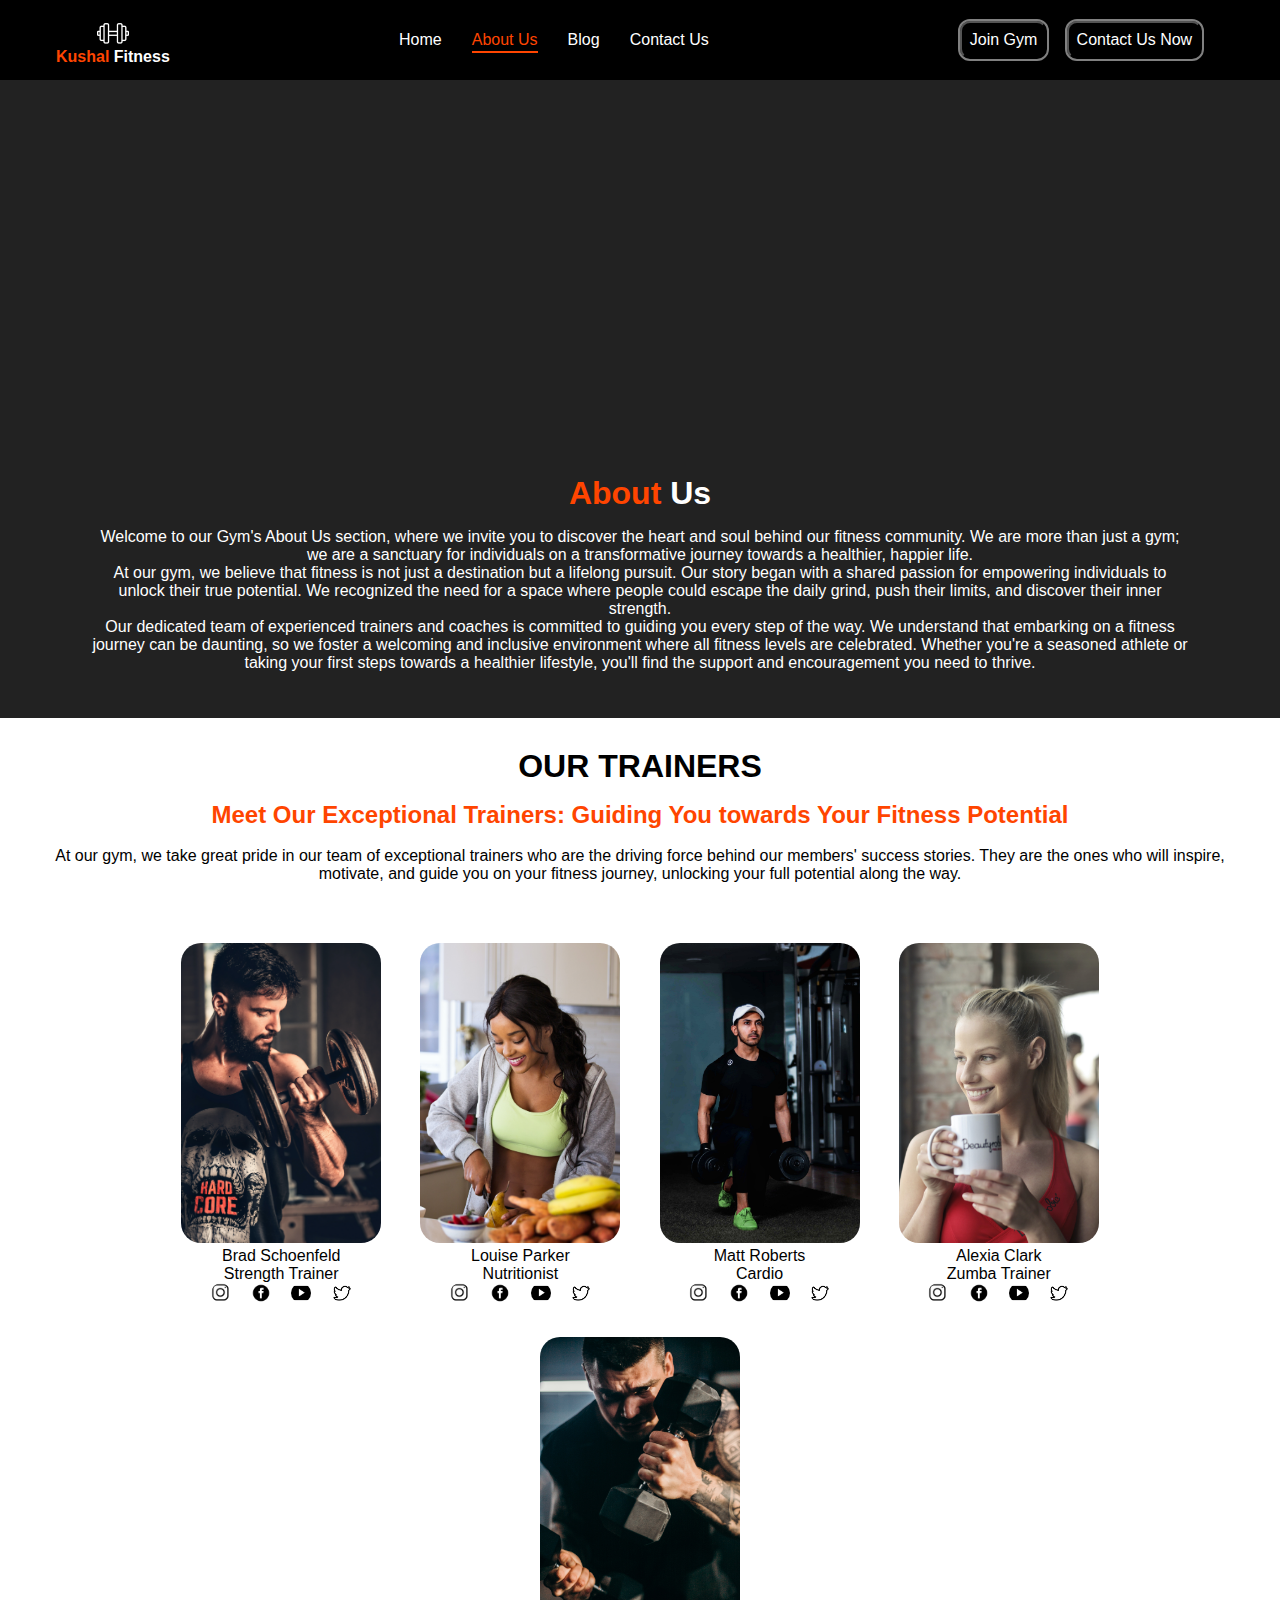
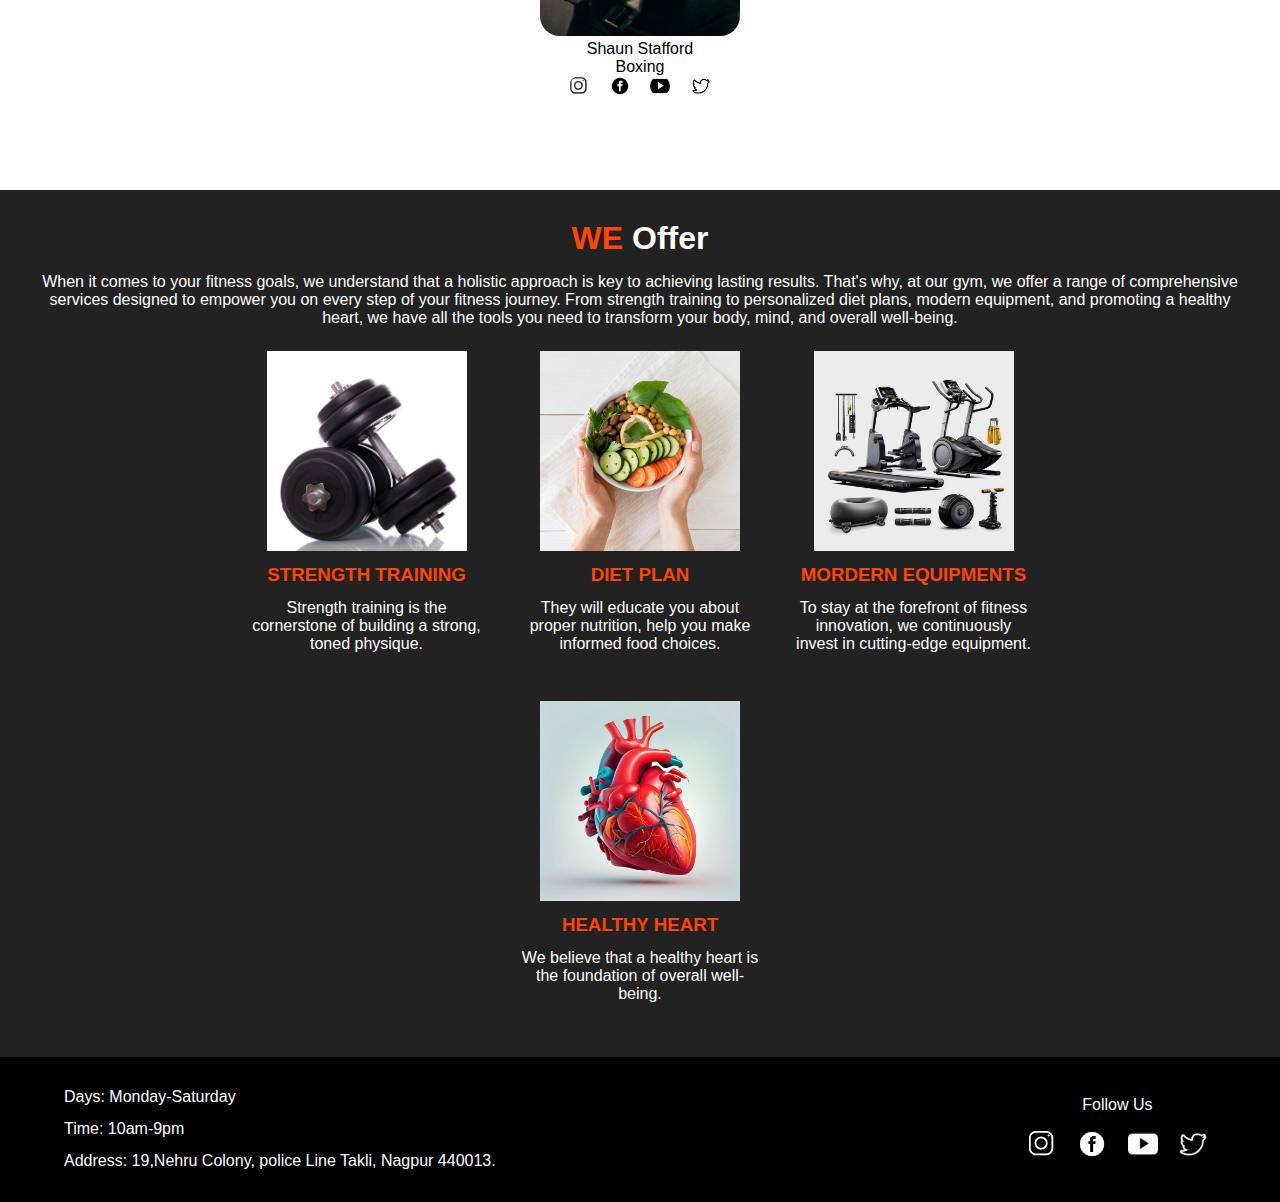
==== commit 0908a9c9: "adding blog page with 404 page not found" ====
--- a/about.html
+++ b/about.html
@@ -21,7 +21,7 @@
             <ul class="navbar">
                 <li><a href="./index.html">Home</a></li>
                 <li><a href="./about.html" class="active">About Us</a></li>
-                <li><a href="#">Fitness Calculator</a></li>
+                <li><a href="./blog.html">Blog</a></li>
                 <li><a href="./contact.html">Contact Us</a></li>
             </ul>
         </div>
